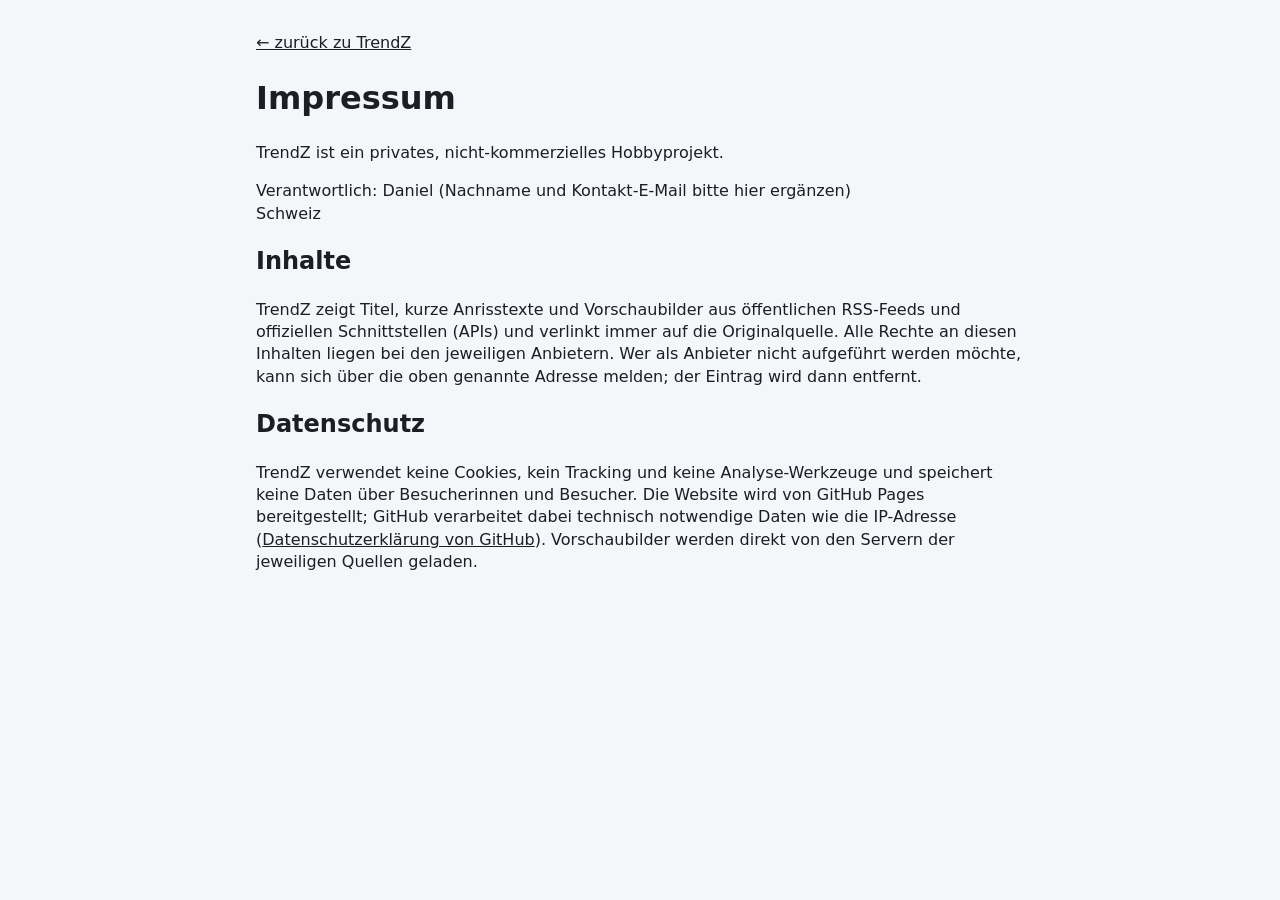
==== docs/impressum.html @ 0c6c3933 "Erste Version von TrendZ: Sammler, Website und automatischer Ablauf Co-Authored-By: Claude Opus 5.5 " ====
<!DOCTYPE html>
<html lang="de-CH">
<head>
  <meta charset="utf-8">
  <meta name="viewport" content="width=device-width, initial-scale=1">
  <title>Impressum & Datenschutz – TrendZ</title>
  <link rel="stylesheet" href="style.css">
</head>
<body>
  <main class="fuss" style="text-align:left; color:inherit; font-size:1rem">
    <p><a href="index.html">← zurück zu TrendZ</a></p>
    <h1>Impressum</h1>
    <p>TrendZ ist ein privates, nicht-kommerzielles Hobbyprojekt.</p>
    <p>Verantwortlich: Daniel (Nachname und Kontakt-E-Mail bitte hier ergänzen)<br>Schweiz</p>

    <h2>Inhalte</h2>
    <p>TrendZ zeigt Titel, kurze Anrisstexte und Vorschaubilder aus öffentlichen RSS-Feeds und offiziellen
      Schnittstellen (APIs) und verlinkt immer auf die Originalquelle. Alle Rechte an diesen Inhalten
      liegen bei den jeweiligen Anbietern. Wer als Anbieter nicht aufgeführt werden möchte, kann sich
      über die oben genannte Adresse melden; der Eintrag wird dann entfernt.</p>

    <h2>Datenschutz</h2>
    <p>TrendZ verwendet keine Cookies, kein Tracking und keine Analyse-Werkzeuge und speichert keine
      Daten über Besucherinnen und Besucher. Die Website wird von GitHub Pages bereitgestellt; GitHub
      verarbeitet dabei technisch notwendige Daten wie die IP-Adresse
      (<a href="https://docs.github.com/de/site-policy/privacy-policies/github-general-privacy-statement">Datenschutzerklärung von GitHub</a>).
      Vorschaubilder werden direkt von den Servern der jeweiligen Quellen geladen.</p>
  </main>
</body>
</html>
---- docs/style.css ----
:root {
  --hintergrund: #f5f6fa;
  --kachel: #ffffff;
  --text: #1c1e26;
  --leise: #6b7080;
  --akzent: #e5243b;
  --linie: #e6e8ef;
  --schatten: 0 2px 10px rgba(20, 24, 40, 0.06);
}

@media (prefers-color-scheme: dark) {
  :root {
    --hintergrund: #12131a;
    --kachel: #1c1e28;
    --text: #eceef5;
    --leise: #9a9fb2;
    --linie: #2b2e3b;
    --schatten: none;
  }
}

* { box-sizing: border-box; }

body {
  margin: 0;
  font-family: system-ui, -apple-system, "Segoe UI", Roboto, sans-serif;
  background: var(--hintergrund);
  color: var(--text);
  line-height: 1.4;
}

a { color: inherit; }

.kopf { text-align: center; padding: 2.5rem 1rem 1.5rem; }
.kopf h1 { margin: 0; font-size: clamp(2.4rem, 7vw, 3.6rem); letter-spacing: -0.03em; }
.kopf h1 span { color: var(--akzent); }
.claim { margin: 0.3rem 0 0; font-size: 1.1rem; }
.stand { margin: 0.5rem 0 0; color: var(--leise); font-size: 0.9rem; }

.kacheln {
  display: grid;
  grid-template-columns: repeat(auto-fill, minmax(320px, 1fr));
  gap: 1.25rem;
  max-width: 1200px;
  margin: 0 auto;
  padding: 0 1rem 2rem;
}

.kachel {
  background: var(--kachel);
  border-radius: 16px;
  padding: 1.1rem 1.2rem 0.8rem;
  box-shadow: var(--schatten);
  border: 1px solid var(--linie);
}
.kachel h2 { margin: 0 0 0.6rem; font-size: 1.15rem; }

.liste { list-style: none; margin: 0; padding: 0; }
.liste li + li { border-top: 1px solid var(--linie); }

.eintrag {
  display: grid;
  grid-template-columns: 1.6rem 64px 1fr;
  gap: 0.75rem;
  align-items: center;
  padding: 0.7rem 0;
  text-decoration: none;
}
.eintrag:hover .titel { text-decoration: underline; }

.platz { font-size: 1.4rem; font-weight: 800; color: var(--akzent); text-align: center; }

.bild {
  width: 64px; height: 64px; border-radius: 10px;
  object-fit: cover; background: var(--linie);
}
.bild.leer { display: grid; place-items: center; font-size: 1.6rem; }

.titel { display: block; font-weight: 650; }
.untertitel {
  display: -webkit-box; -webkit-line-clamp: 2; -webkit-box-orient: vertical;
  overflow: hidden; color: var(--leise); font-size: 0.88rem; margin-top: 0.1rem;
}
.meta { display: block; color: var(--leise); font-size: 0.78rem; margin-top: 0.2rem; }

.kachel-stand { margin: 0.3rem 0 0; color: var(--leise); font-size: 0.75rem; text-align: right; }
.bald { color: var(--leise); padding: 0.8rem 0; margin: 0; }

.fuss {
  max-width: 800px; margin: 0 auto; padding: 1rem 1rem 3rem;
  text-align: center; color: var(--leise); font-size: 0.85rem;
}
.klein { font-size: 0.75rem; }
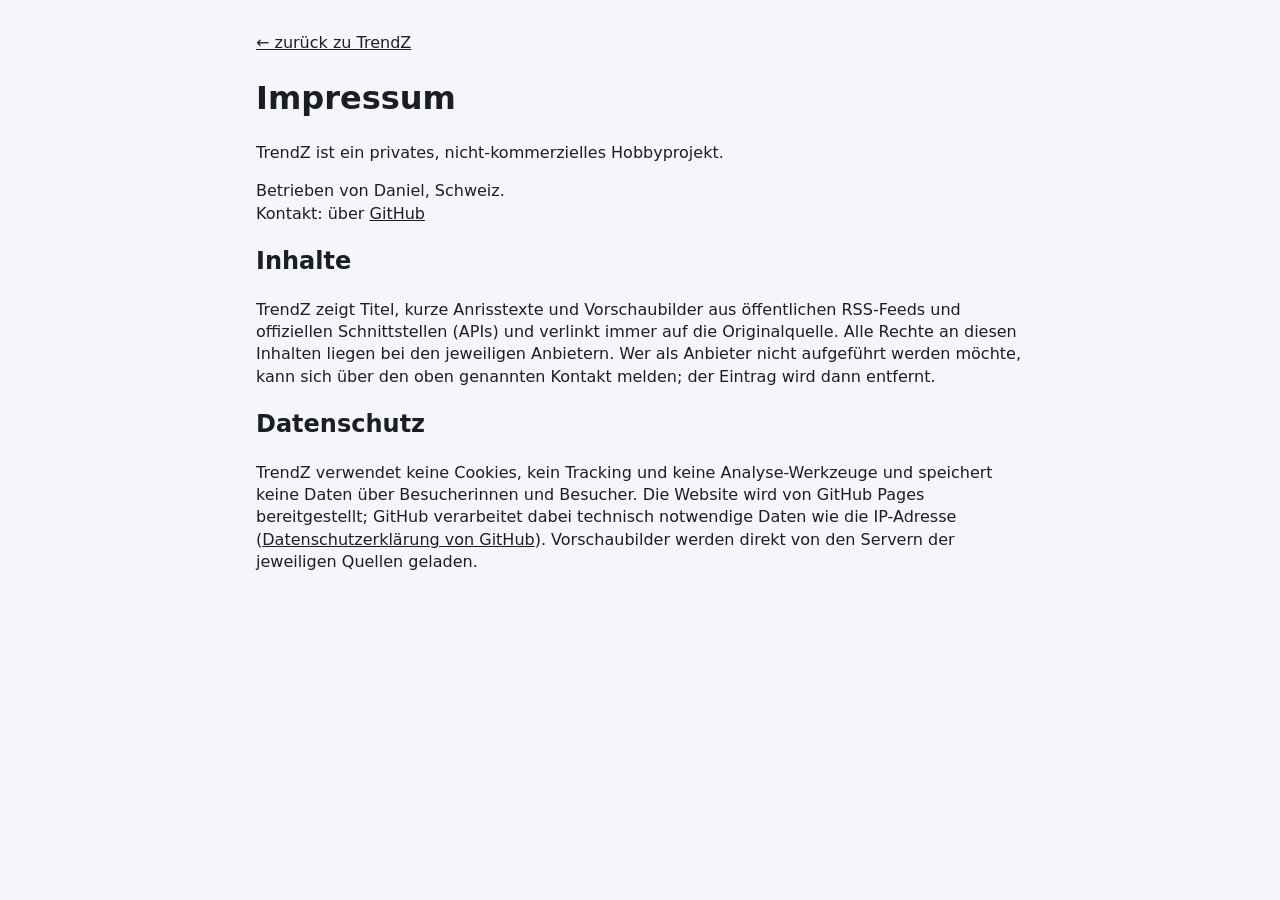
==== commit 10657c05: "Impressum: Platzhalter durch Kontakt über GitHub ersetzt Co-Authored-By: Claude Opus 5.5 <noreply@an" ====
--- a/docs/impressum.html
+++ b/docs/impressum.html
@@ -11,13 +11,13 @@
     <p><a href="index.html">← zurück zu TrendZ</a></p>
     <h1>Impressum</h1>
     <p>TrendZ ist ein privates, nicht-kommerzielles Hobbyprojekt.</p>
-    <p>Verantwortlich: Daniel (Nachname und Kontakt-E-Mail bitte hier ergänzen)<br>Schweiz</p>
+    <p>Betrieben von Daniel, Schweiz.<br>Kontakt: über <a href="https://github.com/DanFreSwi/TrendZ/issues">GitHub</a></p>
 
     <h2>Inhalte</h2>
     <p>TrendZ zeigt Titel, kurze Anrisstexte und Vorschaubilder aus öffentlichen RSS-Feeds und offiziellen
       Schnittstellen (APIs) und verlinkt immer auf die Originalquelle. Alle Rechte an diesen Inhalten
       liegen bei den jeweiligen Anbietern. Wer als Anbieter nicht aufgeführt werden möchte, kann sich
-      über die oben genannte Adresse melden; der Eintrag wird dann entfernt.</p>
+      über den oben genannten Kontakt melden; der Eintrag wird dann entfernt.</p>
 
     <h2>Datenschutz</h2>
     <p>TrendZ verwendet keine Cookies, kein Tracking und keine Analyse-Werkzeuge und speichert keine
